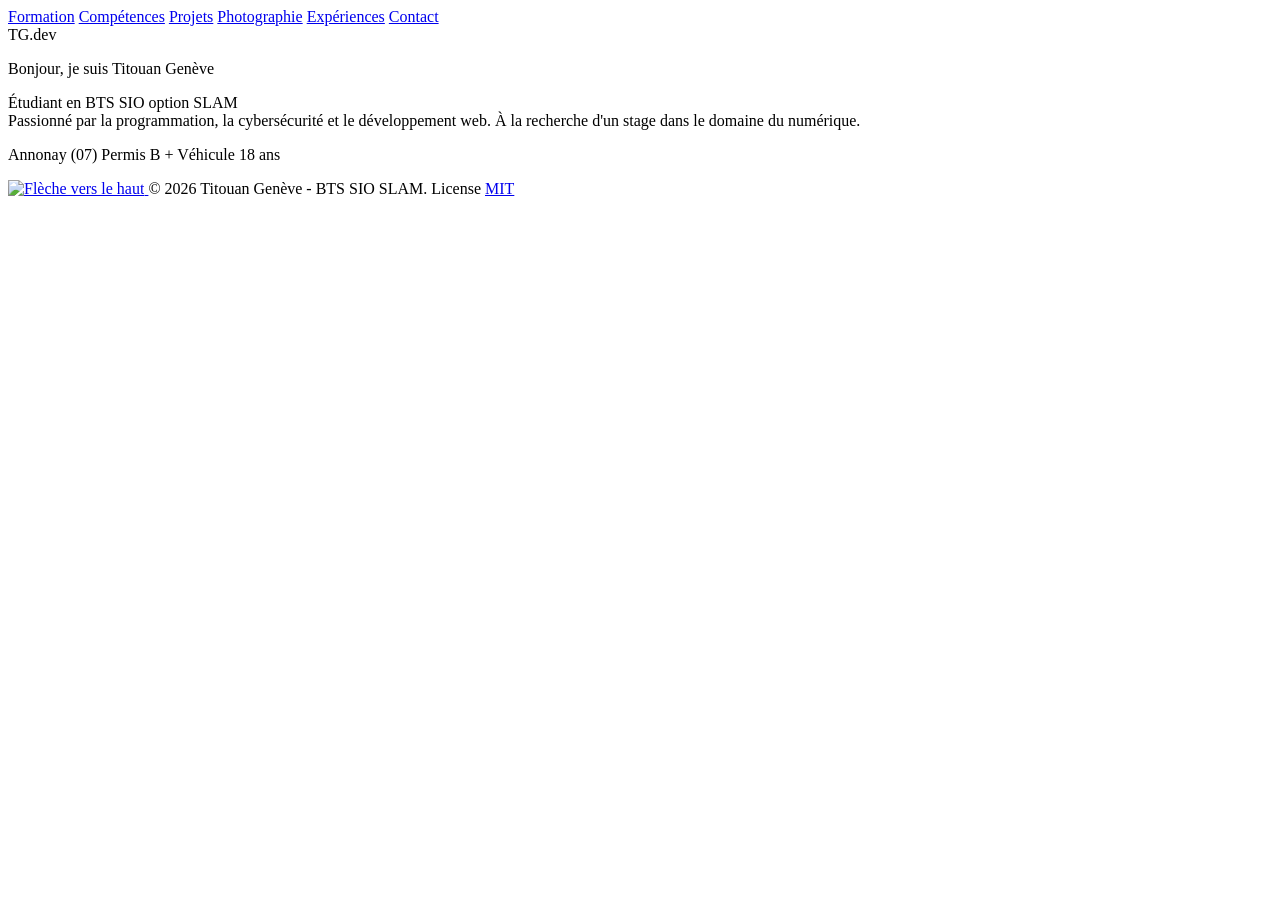
==== index.html @ b5b4c205 "Add files via upload" ====
<!doctype html>
<html lang="en">
    <head>
        <meta charset="UTF-8">
        <meta name="viewport" content="width=device-width, initial-scale=1.0">
        <meta name="description" content="Portfolio de Titouan Genève, étudiant en BTS SIO SLAM passionné par le développement web, la programmation et la cybersécurité.">
        <link rel="icon" type="image/x-icon" href="assets/favicon.ico">
        <title>Titouan Genève | Portfolio BTS SIO SLAM</title>
        <link rel="stylesheet" href="css/style.css">
    </head>
  <body>
        <!-- Header -->
        <header class="site-header" id="navbar">
            <nav class="navbar">
                <a href="html/formation.html" class="navbutton">Formation</a>
                <a href="html/competences.html" class="navbutton">Compétences</a>
                <a href="html/projets.html" class="navbutton">Projets</a>
                <a href="html/centres_interet.html" class="navbutton">Photographie</a>
                <a href="html/experiences.html" class="navbutton">Expériences</a>
                <a href="html/contact.html" class="navbutton">Contact</a>
            </nav>
            <div class="logo">TG<span>.dev</span></div>
        </header>
        <main>
        <!-- Présentation -->
        <div class="paragraphe">
            <section>
                <p class="name">
                    Bonjour, je suis <span>Titouan Genève</span>
                </p>
                <p class="présentation">
                    <span>Étudiant en BTS SIO option SLAM</span><br>
                    Passionné par la programmation, la cybersécurité et le développement web. À la recherche d'un stage dans le domaine du numérique.
                </p>
                <p class="infos">
                    Annonay (07)
                    Permis B + Véhicule
                    18 ans
                </p>
            </section>
        </div>
                <footer>
            <a href="#navbar" class="go-up">
                <img src="img/arrow-up.webp" alt="Flèche vers le haut" class="arrow-up">
            </a>
            &copy; 2026 Titouan Genève - BTS SIO SLAM. License <a href="LICENSE">MIT</a>
        </footer>
  </body>
</html>
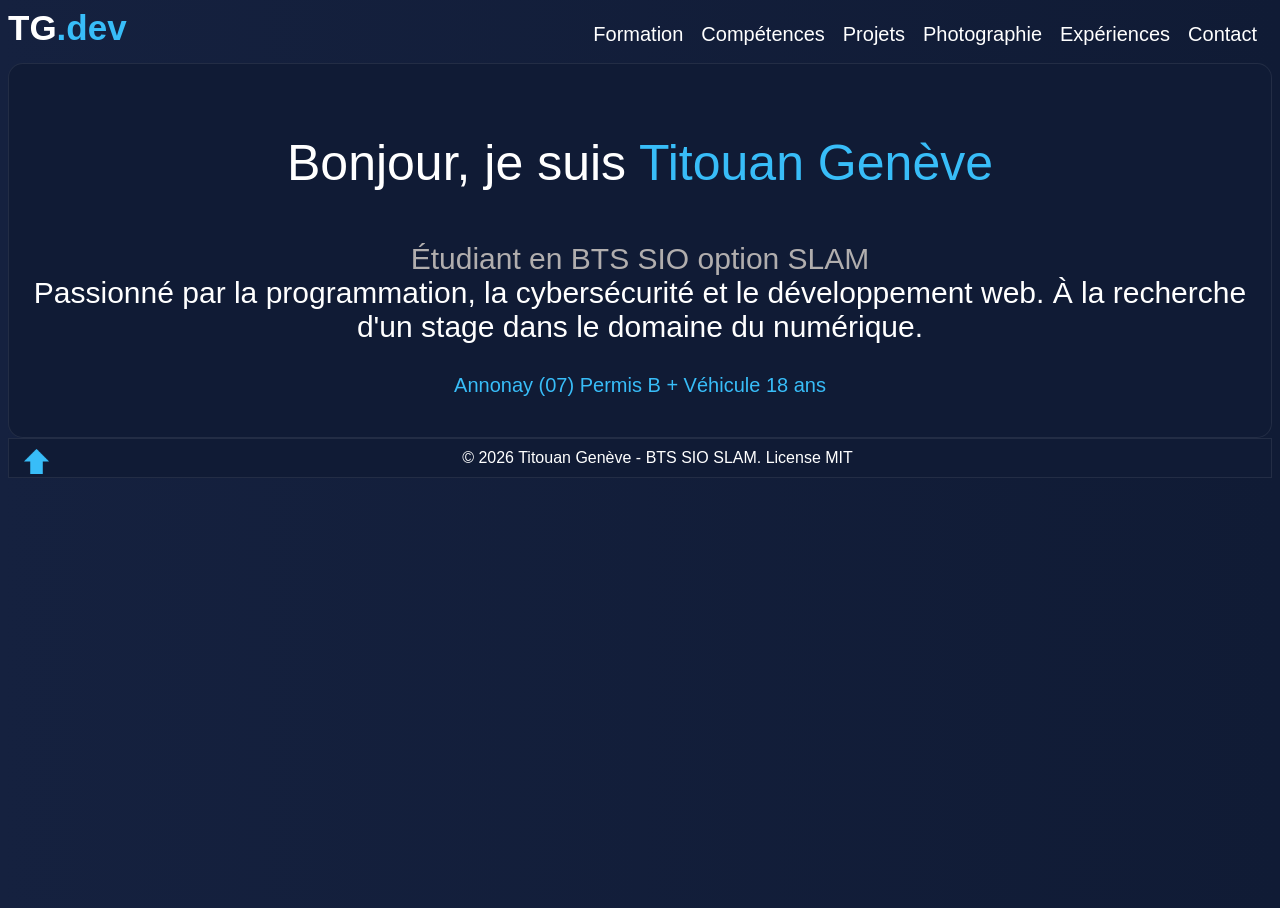
==== commit d1a6f033: "Séance 8 push tableau + license" ====
--- a/index.html
+++ b/index.html
@@ -4,7 +4,7 @@
         <meta charset="UTF-8">
         <meta name="viewport" content="width=device-width, initial-scale=1.0">
         <meta name="description" content="Portfolio de Titouan Genève, étudiant en BTS SIO SLAM passionné par le développement web, la programmation et la cybersécurité.">
-        <link rel="icon" type="image/x-icon" href="assets/favicon.ico">
+        <link rel="icon" type="image/x-icon" href="img/favicon.ico">
         <title>Titouan Genève | Portfolio BTS SIO SLAM</title>
         <link rel="stylesheet" href="css/style.css">
     </head>
--- a/css/style.css
+++ b/css/style.css
@@ -0,0 +1,416 @@
+html {
+    height: 100%;
+}
+
+body {
+    min-height: 100%;
+    display: flex;
+    flex-direction: column;
+    background: linear-gradient(to right, #15213f, #101b35);
+    color: white;
+    font-family: 'Segoe UI', Tahoma, Geneva, Verdana, sans-serif;
+}
+
+/* Header */
+.site-header {
+    display: flex;
+    align-items: flex-start;
+    gap: 20px;
+    width: 100%;
+}
+
+.logo {
+    font-size: 35px;
+    font-weight: bold;
+    flex: 0 0 auto;
+    order: -1;
+}
+
+.logo span {
+    color: #38BDF8;
+}
+
+.navbar {
+    display: flex;
+    flex: 1 1 auto;
+    min-width: 0;
+    flex-wrap: wrap;
+    justify-content: flex-end;
+    gap: 8px 18px;
+    margin-top: 15px;
+    margin-right: 15px;
+}
+
+.navbutton {
+    text-decoration: none;
+    color: white;
+    margin: 0;
+    font-size: 20px;
+    transition: color 0.3s ease, opacity 0.3s ease;
+}
+
+.navbutton:hover,
+footer a:hover,
+.divcontact a:hover {
+    color: #38BDF8;
+}
+
+.name {
+    font-size: 50px;
+    text-align: center;
+}
+
+.name span {
+    color: #38BDF8;
+}
+
+.présentation {
+    color: white;
+    font-size: 30px;
+    text-align: center;
+}
+
+.text-presentation {
+    padding: 15px 0;
+    color: #dfeeff;
+    font-size: 18px;
+    line-height: 1.7;
+}
+
+.about-layout {
+    display: grid;
+    grid-template-columns: minmax(0, 1.4fr) minmax(220px, 0.6fr);
+    align-items: center;
+    gap: 40px;
+    max-width: 1050px;
+    margin: 0 auto;
+}
+
+.text-presentation p {
+    margin: 0 0 18px;
+}
+
+.languages strong {
+    color: #38BDF8;
+    font-size: 20px;
+}
+
+.languages ul {
+    margin: 8px 0 0;
+    padding-left: 22px;
+}
+
+.languages li::marker {
+    color: #38BDF8;
+}
+
+.profile-frame {
+    display: flex;
+    justify-content: center;
+    align-items: flex-end;
+    min-height: 290px;
+    padding: 15px 15px 0;
+    background: linear-gradient(145deg, #15213f, #101b35);
+    border: 1px solid rgba(56, 189, 248, 0.55);
+    border-radius: 18px;
+    overflow: hidden;
+    box-shadow: 0 16px 30px rgba(0, 0, 0, 0.18);
+}
+
+.profile-photo {
+    display: block;
+    width: 100%;
+    max-width: 300px;
+    height: 360px;
+    object-fit: contain;
+    object-position: bottom center;
+}
+
+.présentation span {
+    color: #b1aeae;
+}
+
+.infos {
+    text-align: center;
+    color: #38BDF8;
+    font-size: 20px;
+}
+
+/* Paragraphes */
+.paragraphe {
+    background-color: #101b35;
+    border: 1px solid rgba(255, 255, 255, 0.08);
+    margin-top: 15px;
+    border-radius: 15px;
+    padding: 20px 20px;
+    transition: border-color 0.3s ease;
+}
+
+.paragraphe:hover {
+    border-color: rgba(56, 189, 248, 0.45);
+}
+
+h2 {
+    text-align: center;
+    color: #38BDF8;
+    font-size: 40px;
+}
+
+table {
+    border-collapse: collapse;
+}
+
+td,th {
+    border: 1px solid #38BDF8;
+    padding: 10px 20px;
+}
+
+caption {
+    texte-align: right;
+    text-align: center;
+    color: #38BDF8;
+    font-size: 20px;
+}
+
+/* Compétences */
+.skills,
+.work,
+.projets {
+    display: flex;
+    flex-wrap: wrap;
+    width: 100%;
+    margin-top: 10px;
+    gap: 10px;
+}
+
+.cases {
+    flex: 1 1 calc(50% - 10px);
+    min-width: 0;
+    padding: 20px;
+    box-sizing: border-box;
+    background-color: #15213f;
+    border: 1px solid rgba(56, 189, 248, 0.55);
+    border-radius: 8px;
+    transition: transform 0.3s ease, border-color 0.3s ease, box-shadow 0.3s ease;
+}
+
+.cases:hover {
+    transform: translateY(-4px);
+    border-color: #38BDF8;
+    box-shadow: 0 8px 18px rgba(0, 0, 0, 0.16);
+}
+
+.cases span {
+    text-align: center;
+    color: #38BDF8;
+    font-size: 20px;
+}
+
+/* Photos */
+.image-photo {
+    display: block;
+    width: 100%;
+    max-width: 200px;
+    aspect-ratio: 4 / 3;
+    object-fit: cover;
+    margin: 0 auto;
+    border-radius: 8px 8px 0 0;
+}
+
+.photos-grid {
+    display: grid;
+    grid-template-columns: repeat(auto-fit, minmax(140px, 1fr));
+    gap: 15px;
+    margin-left: 15px;
+    margin-right: 15px;
+}
+
+.photo {
+    background: #101b35;
+    border: 1px solid rgba(255, 255, 255, 0.08);
+    border-radius: 8px;
+    transition: transform 0.3s ease, border-color 0.3s ease, box-shadow 0.3s ease;
+    text-align: center;
+    display: flex;
+    flex-direction: column;
+    justify-content: flex-start;
+    margin: 0 auto;
+    max-width: 100%;
+    overflow: hidden;
+}
+
+.photo:hover {
+    transform: translateY(-5px);
+    border-color: #38BDF8;
+    box-shadow: 0 8px 18px rgba(0, 0, 0, 0.16);
+}
+
+.photo img {
+    display: block;
+    width: 100%;
+    aspect-ratio: 4 / 3;
+    object-fit: cover;
+}
+
+/* Contact */
+.contact-form {
+    display: flex;
+    flex-direction: column;
+    gap: 1rem;
+}
+
+.contact-form input,
+.contact-form textarea {
+    padding: 0.8rem;
+    background: #15213f;
+    border: 1px solid #4b4b4b;
+    color: white;
+    border-radius: 5px;
+    transition: border-color 0.3s ease, box-shadow 0.3s ease;
+}
+
+.contact-form input:hover,
+.contact-form textarea:hover,
+.contact-form input:focus,
+.contact-form textarea:focus {
+    border-color: #38BDF8;
+    outline: none;
+    box-shadow: 0 0 0 3px rgba(56, 189, 248, 0.12);
+}
+
+.btn-sent {
+    padding: 15px 5px;
+    border-radius: 5px;
+    text-decoration: none;
+    font-weight: bold;
+    transition: transform 0.3s ease, background-color 0.3s ease, box-shadow 0.3s ease;
+    cursor: pointer;
+    border: none;
+    background-color: #38BDF8;
+}
+
+.btn-sent:hover {
+    transform: translateY(-3px);
+    background-color: #7dd3fc;
+    box-shadow: 0 8px 18px rgba(56, 189, 248, 0.22);
+}
+
+.contact {
+    display: flex;
+    width: 100%;
+    margin-top: 10px;
+    gap: 10px;
+}
+
+.divcontact {
+    width: 50%;
+    padding: 20px;
+    box-sizing: border-box;
+    border-radius: 8px;
+}
+
+.divcontact a {
+    text-decoration: none;
+    color: #38BDF8;
+}
+
+.contactlink {
+    display: flex;
+    flex-direction: column;
+    align-items: flex-start;
+    gap: 15px;
+    width: 100%;
+    max-width: 280px;
+    color: #38BDF8;
+}
+
+.contact-link-item {
+    display: inline-flex;
+    align-items: center;
+    justify-content: flex-start;
+    gap: 0.9rem;
+    width: 100%;
+    min-height: 40px;
+    padding: 8px 10px;
+    border-radius: 10px;
+    background: #15213f;
+    border: 1px solid #38BDF8;
+    color: white;
+    font-size: 15px;
+    font-weight: 600;
+    text-decoration: none;
+}
+
+.contact-link-item:hover {
+    transform: translateY(-3px);
+    border-color: #38BDF8;
+    background: rgba(27, 43, 80, 0.95);
+}
+
+.contact-icon {
+    width: 28px;
+    height: 28px;
+    object-fit: contain;
+    flex-shrink: 0;
+}
+
+.contact-details {
+    color: #dfeeff;
+    font-size: 15px;
+    line-height: 2;
+}
+
+/* Footer */
+footer {
+    background-color: #101b35;
+    border: 1px solid rgba(255, 255, 255, 0.08);
+    margin-top: auto;
+    text-align: center;
+    padding: 10px 5px;
+}
+
+footer a {
+    text-decoration: none;
+    color: white;
+    transition: color 0.3s ease;
+}
+
+.go-up img {
+    float: left;
+    width: 25px;
+    height: 25px;
+    margin-left: 10px;
+    object-fit: contain;
+    align-items: left;
+}
+
+/* Média */
+@media screen and (max-width: 800px) {
+    .navbar {
+        display: none;
+    }
+
+    .skills,
+    .work,
+    .projets {
+        flex-direction: column;
+    }
+
+    .cases {
+        flex-basis: 100%;
+        width: 100%;
+    }
+
+    .about-layout {
+        grid-template-columns: 1fr;
+        gap: 20px;
+    }
+
+    .profile-frame {
+        min-height: 0;
+    }
+
+    .profile-photo {
+        height: 310px;
+    }
+}
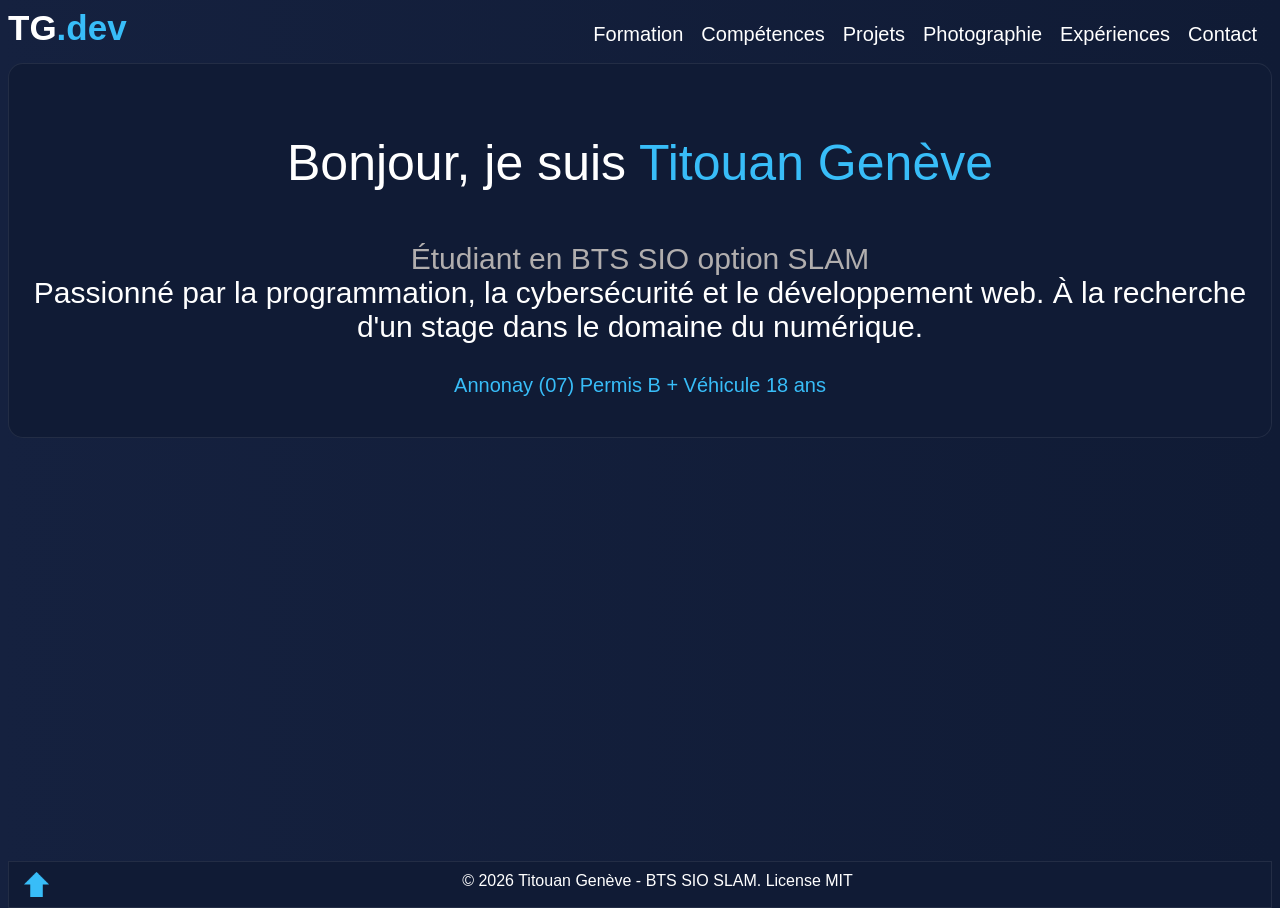
==== commit e0bb504d: "fix ajout <main>" ====
--- a/index.html
+++ b/index.html
@@ -39,11 +39,12 @@
                 </p>
             </section>
         </div>
-                <footer>
+        </main>
+        <footer>
             <a href="#navbar" class="go-up">
-                <img src="img/arrow-up.webp" alt="Flèche vers le haut" class="arrow-up">
+                <img src="assets/img/arrow-up.webp" alt="Flèche vers le haut" class="arrow-up">
             </a>
-            &copy; 2026 Titouan Genève - BTS SIO SLAM. License <a href="LICENSE">MIT</a>
+            &copy; 2026 Titouan Genève - BTS SIO SLAM. License <a href="LICENSE.txt">MIT</a>
         </footer>
   </body>
 </html>
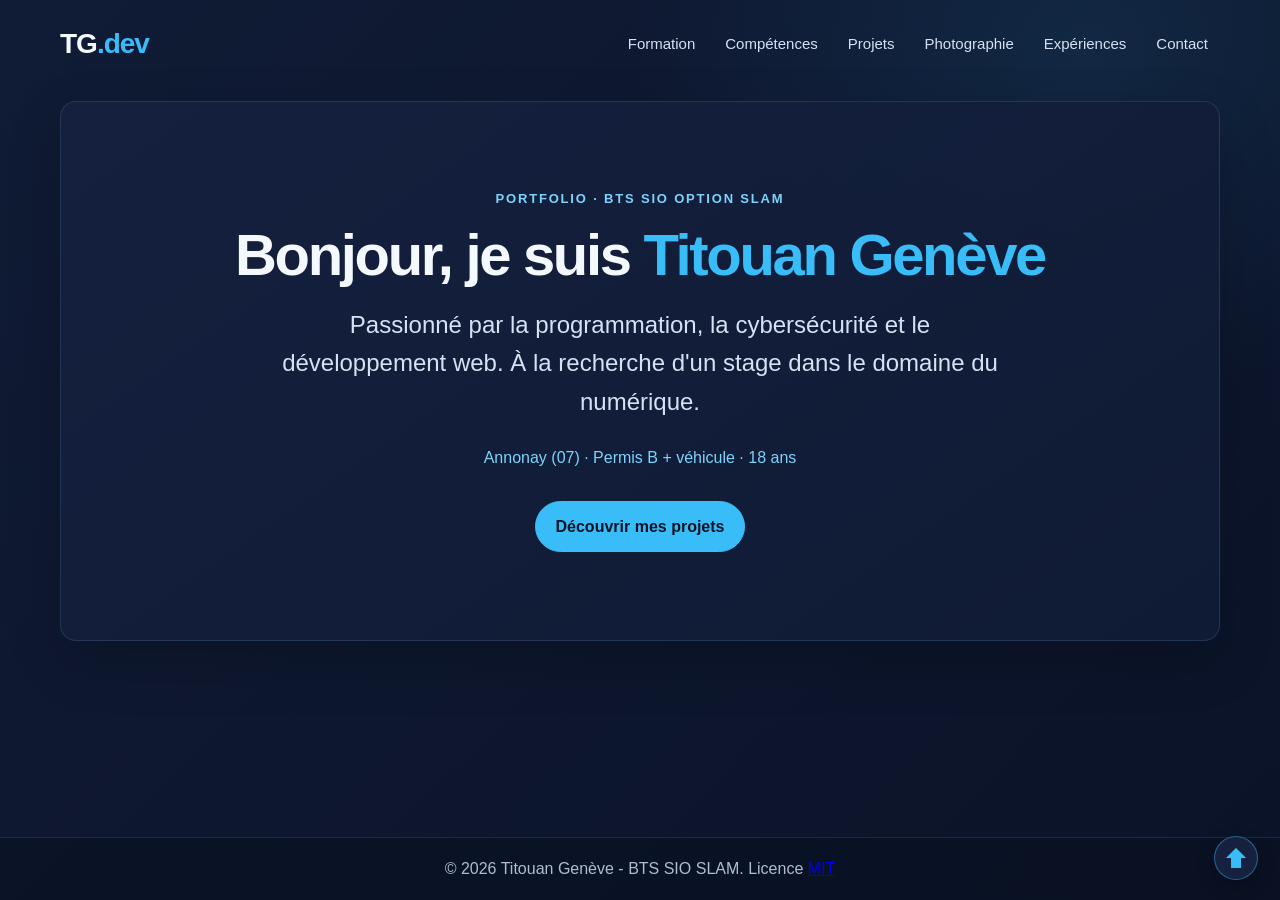
==== commit 1821b643: "Ajout site" ====
--- a/index.html
+++ b/index.html
@@ -1,50 +1,57 @@
 <!doctype html>
-<html lang="en">
-    <head>
-        <meta charset="UTF-8">
-        <meta name="viewport" content="width=device-width, initial-scale=1.0">
-        <meta name="description" content="Portfolio de Titouan Genève, étudiant en BTS SIO SLAM passionné par le développement web, la programmation et la cybersécurité.">
-        <link rel="icon" type="image/x-icon" href="img/favicon.ico">
-        <title>Titouan Genève | Portfolio BTS SIO SLAM</title>
-        <link rel="stylesheet" href="css/style.css">
-    </head>
+<html lang="fr">
+  <head>
+    <meta charset="UTF-8" />
+    <meta name="viewport" content="width=device-width, initial-scale=1.0" />
+    <meta
+      name="description"
+      content="Portfolio de Titouan Genève, étudiant en BTS SIO SLAM passionné par le développement web, la programmation et la cybersécurité."
+    />
+    <link rel="icon" type="image/x-icon" href="assets/favicon.ico" />
+    <title>Titouan Genève | Portfolio BTS SIO SLAM</title>
+    <link rel="stylesheet" href="css/style.css" />
+  </head>
   <body>
-        <!-- Header -->
-        <header class="site-header" id="navbar">
-            <nav class="navbar">
-                <a href="html/formation.html" class="navbutton">Formation</a>
-                <a href="html/competences.html" class="navbutton">Compétences</a>
-                <a href="html/projets.html" class="navbutton">Projets</a>
-                <a href="html/centres_interet.html" class="navbutton">Photographie</a>
-                <a href="html/experiences.html" class="navbutton">Expériences</a>
-                <a href="html/contact.html" class="navbutton">Contact</a>
-            </nav>
-            <div class="logo">TG<span>.dev</span></div>
-        </header>
-        <main>
-        <!-- Présentation -->
-        <div class="paragraphe">
-            <section>
-                <p class="name">
-                    Bonjour, je suis <span>Titouan Genève</span>
-                </p>
-                <p class="présentation">
-                    <span>Étudiant en BTS SIO option SLAM</span><br>
-                    Passionné par la programmation, la cybersécurité et le développement web. À la recherche d'un stage dans le domaine du numérique.
-                </p>
-                <p class="infos">
-                    Annonay (07)
-                    Permis B + Véhicule
-                    18 ans
-                </p>
-            </section>
-        </div>
-        </main>
-        <footer>
-            <a href="#navbar" class="go-up">
-                <img src="assets/img/arrow-up.webp" alt="Flèche vers le haut" class="arrow-up">
-            </a>
-            &copy; 2026 Titouan Genève - BTS SIO SLAM. License <a href="LICENSE.txt">MIT</a>
-        </footer>
+    <header class="site-header" id="navbar">
+      <a class="logo" href="index.html" aria-label="Accueil, Titouan Genève">
+        TG<span>.dev</span>
+      </a>
+      <!-- Liens vers les différentes rubriques du portfolio -->
+      <nav class="navbar" aria-label="Navigation principale">
+        <a href="html/formation.html" class="navbutton">Formation</a>
+        <a href="html/competences.html" class="navbutton">Compétences</a>
+        <a href="html/projets.html" class="navbutton">Projets</a>
+        <a href="html/centres_interet.html" class="navbutton">Photographie</a>
+        <a href="html/experiences.html" class="navbutton">Expériences</a>
+        <a href="html/contact.html" class="navbutton">Contact</a>
+      </nav>
+    </header>
+    <main>
+      <!-- Accroche, présentation du profil et recherche de stage -->
+      <section class="paragraphe home-intro">
+        <p class="eyebrow">Portfolio · BTS SIO option SLAM</p>
+        <h1 class="name">Bonjour, je suis <span>Titouan Genève</span></h1>
+        <p class="présentation">
+          Passionné par la programmation, la cybersécurité et le développement
+          web. À la recherche d'un stage dans le domaine du numérique.
+        </p>
+        <p class="infos">Annonay (07) · Permis B + véhicule · 18 ans</p>
+        <a class="button-link" href="html/projets.html">Découvrir mes projets</a>
+      </section>
+    </main>
+    <!-- Retour en haut de page, copyright et licence du projet -->
+    <footer>
+      <a href="#navbar" class="go-up">
+        <img
+          src="assets/img/arrow-up.webp"
+          alt="Retour en haut de page"
+          class="arrow-up"
+        />
+      </a>
+      <p>
+        &copy; 2026 Titouan Genève - BTS SIO SLAM. Licence
+        <a href="LICENSE.txt">MIT</a>
+      </p>
+    </footer>
   </body>
 </html>
--- a/css/style.css
+++ b/css/style.css
@@ -1,416 +1,796 @@
+/* Réinitialisation et palette du site */
+* {
+  box-sizing: border-box;
+}
+
+:root {
+  --color-page: #0b1328;
+  --color-background: #101b35;
+  --color-surface: #15213f;
+  --color-surface-light: #1a2c50;
+  --color-surface-raised: #1b2b50;
+  --color-surface-card: #14213d;
+  --color-text: #f4f8ff;
+  --color-text-secondary: #d6e1f3;
+  --color-text-soft: #dfeeff;
+  --color-text-muted: #b7c7df;
+  --color-text-subtle: #aebdd4;
+  --color-text-placeholder: #90a2bd;
+  --color-accent: #38bdf8;
+  --color-accent-light: #7dd3fc;
+  --color-accent-contrast: #081426;
+  --color-accent-rgb: 56, 189, 248;
+  --color-border-rgb: 148, 184, 230;
+  --color-surface-rgb: 21, 33, 63;
+  --color-background-rgb: 16, 27, 53;
+  --color-dark-rgb: 11, 19, 40;
+  --color-footer-rgb: 8, 15, 31;
+  --color-card-rgb: 27, 43, 76;
+  --color-shadow-rgb: 0, 0, 0;
+}
+
+/* Styles de base et mise en page générale */
 html {
-    height: 100%;
+  min-height: 100%;
+  scroll-behavior: smooth;
 }
 
 body {
-    min-height: 100%;
-    display: flex;
-    flex-direction: column;
-    background: linear-gradient(to right, #15213f, #101b35);
-    color: white;
-    font-family: 'Segoe UI', Tahoma, Geneva, Verdana, sans-serif;
-}
-
-/* Header */
+  display: flex;
+  flex-direction: column;
+  min-height: 100vh;
+  margin: 0;
+  background:
+    radial-gradient(
+      ellipse at 85% 5%,
+      rgba(var(--color-accent-rgb), 0.1),
+      transparent 30%
+    ),
+    linear-gradient(135deg, var(--color-background), var(--color-page));
+  color: var(--color-text);
+  font-family: "Segoe UI", Tahoma, Geneva, Verdana, sans-serif;
+  line-height: 1.6;
+}
+
+/* En-tête et navigation */
+.site-header,
+main {
+  width: calc(100% - 1.75rem);
+  max-width: 72.5rem;
+  margin-right: auto;
+  margin-left: auto;
+}
+
 .site-header {
-    display: flex;
-    align-items: flex-start;
-    gap: 20px;
-    width: 100%;
+  display: flex;
+  align-items: flex-start;
+  flex-direction: column;
+  gap: 0.75rem;
+  padding: 1rem 0;
 }
 
 .logo {
-    font-size: 35px;
-    font-weight: bold;
-    flex: 0 0 auto;
-    order: -1;
-}
-
-.logo span {
-    color: #38BDF8;
+  flex: 0 0 auto;
+  color: var(--color-text);
+  font-size: 1.75rem;
+  font-weight: 750;
+  letter-spacing: -0.0625rem;
+  text-decoration: none;
+}
+
+.logo span,
+.name span {
+  color: var(--color-accent);
 }
 
 .navbar {
-    display: flex;
-    flex: 1 1 auto;
-    min-width: 0;
-    flex-wrap: wrap;
-    justify-content: flex-end;
-    gap: 8px 18px;
-    margin-top: 15px;
-    margin-right: 15px;
+  display: flex;
+  flex: 1 1 auto;
+  flex-wrap: wrap;
+  justify-content: flex-start;
+  gap: 0.25rem;
 }
 
 .navbutton {
-    text-decoration: none;
-    color: white;
-    margin: 0;
-    font-size: 20px;
-    transition: color 0.3s ease, opacity 0.3s ease;
+  padding: 0.4rem 0.55rem;
+  border: 1px solid transparent;
+  border-radius: 999px;
+  color: var(--color-text-secondary);
+  font-size: 0.8125rem;
+  text-decoration: none;
+  transition:
+    color 0.2s ease,
+    background-color 0.2s ease,
+    border-color 0.2s ease;
 }
 
 .navbutton:hover,
-footer a:hover,
-.divcontact a:hover {
-    color: #38BDF8;
+.navbutton:focus-visible {
+  border-color: rgba(var(--color-accent-rgb), 0.35);
+  background-color: rgba(var(--color-accent-rgb), 0.1);
+  color: var(--color-accent-light);
+}
+
+main {
+  flex: 1 0 auto;
+  padding-bottom: 1.5rem;
+}
+
+/* Sections et introduction de la page d'accueil */
+.paragraphe {
+  margin: 0.75rem 0 1.25rem;
+  padding: 1.25rem 1rem;
+  overflow: hidden;
+  border: 1px solid rgba(var(--color-border-rgb), 0.15);
+  border-radius: 1rem;
+  background: linear-gradient(
+    145deg,
+    rgba(var(--color-surface-rgb), 0.97),
+    rgba(var(--color-background-rgb), 0.97)
+  );
+  box-shadow: 0 20px 55px rgba(var(--color-shadow-rgb), 0.2);
+}
+
+.home-intro {
+  display: flex;
+  min-height: 60vh;
+  flex-direction: column;
+  align-items: center;
+  justify-content: center;
+  text-align: center;
+}
+
+.eyebrow {
+  margin: 0 0 0.625rem;
+  color: var(--color-accent-light);
+  font-size: 0.8125rem;
+  font-weight: 700;
+  letter-spacing: 0.14em;
+  text-align: center;
+  text-transform: uppercase;
+}
+
+h1 {
+  margin: 0 0 1rem;
+  color: var(--color-text);
+  font-size: clamp(2rem, 7vw, 2.875rem);
+  line-height: 1.2;
+  text-align: center;
 }
 
 .name {
-    font-size: 50px;
-    text-align: center;
-}
-
-.name span {
-    color: #38BDF8;
+  max-width: 56.25rem;
+  font-size: clamp(2.375rem, 8vw, 3.625rem);
+  letter-spacing: -0.04em;
 }
 
 .présentation {
-    color: white;
-    font-size: 30px;
-    text-align: center;
+  max-width: 46.25rem;
+  margin: 0 auto;
+  color: var(--color-text-secondary);
+  font-size: clamp(1.125rem, 3vw, 1.5rem);
+}
+
+.infos {
+  margin: 1.5rem 0;
+  color: var(--color-accent-light);
+  font-size: 1rem;
+}
+
+.button-link {
+  display: inline-block;
+  margin-top: 0.375rem;
+  padding: 0.75rem 1.25rem;
+  border: 1px solid var(--color-accent);
+  border-radius: 999rem;
+  background-color: var(--color-accent);
+  color: var(--color-accent-contrast);
+  font-weight: 700;
+  text-decoration: none;
+  transition:
+    transform 0.2s ease,
+    background-color 0.2s ease,
+    box-shadow 0.2s ease;
+}
+
+.button-link:hover,
+.button-link:focus-visible {
+  transform: translateY(-2px);
+  background-color: var(--color-accent-light);
+  box-shadow: 0 0.5rem 1.5rem rgba(var(--color-accent-rgb), 0.2);
+}
+
+.section-intro {
+  max-width: 42.5rem;
+  margin: -0.25rem auto 1.75rem;
+  color: var(--color-text-muted);
+  text-align: center;
+}
+
+/* Présentation personnelle et profil */
+.about-layout {
+  display: grid;
+  grid-template-columns: minmax(0, 1fr);
+  align-items: center;
+  gap: 1.375rem;
+  max-width: 65rem;
+  margin: 0 auto;
 }
 
 .text-presentation {
-    padding: 15px 0;
-    color: #dfeeff;
-    font-size: 18px;
-    line-height: 1.7;
-}
-
-.about-layout {
-    display: grid;
-    grid-template-columns: minmax(0, 1.4fr) minmax(220px, 0.6fr);
-    align-items: center;
-    gap: 40px;
-    max-width: 1050px;
-    margin: 0 auto;
+  color: var(--color-text-soft);
+  font-size: 1rem;
+  line-height: 1.75;
 }
 
 .text-presentation p {
-    margin: 0 0 18px;
-}
-
-.languages strong {
-    color: #38BDF8;
-    font-size: 20px;
+  margin: 0 0 1.125rem;
+}
+
+.profile-frame {
+  display: flex;
+  min-height: 0;
+  align-items: flex-end;
+  justify-content: center;
+  overflow: hidden;
+  padding: 0.875rem 0.875rem 0;
+  border: 1px solid rgba(var(--color-accent-rgb), 0.4);
+  border-radius: 1.25rem;
+  background: linear-gradient(
+    145deg,
+    var(--color-surface-light),
+    var(--color-background)
+  );
+  box-shadow: 0 16px 34px rgba(var(--color-shadow-rgb), 0.22);
+}
+
+.profile-photo {
+  display: block;
+  width: 100%;
+  max-width: 18.75rem;
+  height: 19.375rem;
+  object-fit: contain;
+  object-position: bottom center;
+}
+
+.languages {
+  margin-top: 1.25rem;
+}
+
+.languages h2 {
+  margin-bottom: 0.375rem;
 }
 
 .languages ul {
-    margin: 8px 0 0;
-    padding-left: 22px;
+  margin: 0;
+  padding-left: 1.375rem;
 }
 
 .languages li::marker {
-    color: #38BDF8;
-}
-
-.profile-frame {
-    display: flex;
-    justify-content: center;
-    align-items: flex-end;
-    min-height: 290px;
-    padding: 15px 15px 0;
-    background: linear-gradient(145deg, #15213f, #101b35);
-    border: 1px solid rgba(56, 189, 248, 0.55);
-    border-radius: 18px;
-    overflow: hidden;
-    box-shadow: 0 16px 30px rgba(0, 0, 0, 0.18);
-}
-
-.profile-photo {
-    display: block;
-    width: 100%;
-    max-width: 300px;
-    height: 360px;
-    object-fit: contain;
-    object-position: bottom center;
-}
-
-.présentation span {
-    color: #b1aeae;
-}
-
-.infos {
-    text-align: center;
-    color: #38BDF8;
-    font-size: 20px;
-}
-
-/* Paragraphes */
-.paragraphe {
-    background-color: #101b35;
-    border: 1px solid rgba(255, 255, 255, 0.08);
-    margin-top: 15px;
-    border-radius: 15px;
-    padding: 20px 20px;
-    transition: border-color 0.3s ease;
-}
-
-.paragraphe:hover {
-    border-color: rgba(56, 189, 248, 0.45);
-}
-
+  color: var(--color-accent);
+}
+
+/* Compétences, expériences et projets */
 h2 {
-    text-align: center;
-    color: #38BDF8;
-    font-size: 40px;
-}
-
-table {
-    border-collapse: collapse;
-}
-
-td,th {
-    border: 1px solid #38BDF8;
-    padding: 10px 20px;
-}
-
-caption {
-    texte-align: right;
-    text-align: center;
-    color: #38BDF8;
-    font-size: 20px;
-}
-
-/* Compétences */
+  margin: 0 0 0.75rem;
+  color: var(--color-accent-light);
+  font-size: 1.375rem;
+  line-height: 1.35;
+}
+
 .skills,
 .work,
 .projets {
-    display: flex;
-    flex-wrap: wrap;
-    width: 100%;
-    margin-top: 10px;
-    gap: 10px;
+  display: grid;
+  grid-template-columns: minmax(0, 1fr);
+  gap: 1rem;
+  margin-top: 1.125rem;
 }
 
 .cases {
-    flex: 1 1 calc(50% - 10px);
-    min-width: 0;
-    padding: 20px;
-    box-sizing: border-box;
-    background-color: #15213f;
-    border: 1px solid rgba(56, 189, 248, 0.55);
-    border-radius: 8px;
-    transition: transform 0.3s ease, border-color 0.3s ease, box-shadow 0.3s ease;
+  min-width: 0;
+  padding: 1.25rem;
+  border: 1px solid rgba(var(--color-accent-rgb), 0.24);
+  border-radius: 1rem;
+  background: linear-gradient(
+    145deg,
+    rgba(var(--color-card-rgb), 0.95),
+    var(--color-surface-card)
+  );
+  transition:
+    transform 0.2s ease,
+    border-color 0.2s ease,
+    box-shadow 0.2s ease;
 }
 
 .cases:hover {
-    transform: translateY(-4px);
-    border-color: #38BDF8;
-    box-shadow: 0 8px 18px rgba(0, 0, 0, 0.16);
-}
-
-.cases span {
-    text-align: center;
-    color: #38BDF8;
-    font-size: 20px;
-}
-
-/* Photos */
-.image-photo {
-    display: block;
-    width: 100%;
-    max-width: 200px;
-    aspect-ratio: 4 / 3;
-    object-fit: cover;
-    margin: 0 auto;
-    border-radius: 8px 8px 0 0;
-}
-
+  transform: translateY(-3px);
+  border-color: rgba(var(--color-accent-rgb), 0.7);
+  box-shadow: 0 12px 24px rgba(var(--color-shadow-rgb), 0.16);
+}
+
+.cases p {
+  margin: 0 0 0.75rem;
+  color: var(--color-text-secondary);
+}
+
+.cases p:last-child {
+  margin-bottom: 0;
+}
+
+.project-meta {
+  color: var(--color-accent-light) !important;
+  font-size: 0.875rem;
+  font-weight: 600;
+}
+
+.challenge-heading {
+  margin: 1.125rem 0 0.5rem;
+  color: var(--color-accent-light);
+  font-size: 1rem;
+}
+
+.challenge-list {
+  display: grid;
+  grid-template-columns: minmax(0, 1fr);
+  gap: 0.375rem 1.125rem;
+  margin: 0;
+  padding-left: 1.25rem;
+  color: var(--color-text-secondary);
+}
+
+.challenge-list li::marker {
+  color: var(--color-accent);
+}
+
+.challenge-steps {
+  margin: 0;
+  padding-left: 1.375rem;
+  color: var(--color-text-secondary);
+}
+
+.challenge-steps li {
+  margin: 0.25rem 0;
+  padding-left: 0.1875rem;
+}
+
+.challenge-steps li::marker {
+  color: var(--color-accent);
+  font-weight: 700;
+}
+
+.project-media {
+  margin: 1.25rem 0 0;
+}
+
+.project-video {
+  display: block;
+  width: 100%;
+  max-height: 26.25rem;
+  border-radius: 0.75rem;
+  background-color: var(--color-page);
+}
+
+.project-video-caption {
+  margin-top: 0.5rem;
+  color: var(--color-text-muted);
+  font-size: 0.8125rem;
+  text-align: center;
+}
+
+/* Tableau du parcours */
+.table-wrapper {
+  max-width: 100%;
+  overflow-x: auto;
+  margin: 1.5rem 0;
+}
+
+.table-wrapper table {
+  min-width: 31.25rem;
+}
+
+table {
+  width: 100%;
+  border-collapse: collapse;
+  color: var(--color-text-soft);
+  font-size: 0.9375rem;
+}
+
+caption {
+  padding: 0 0 0.625rem;
+  color: var(--color-accent-light);
+  font-size: 1.125rem;
+  font-weight: 700;
+  text-align: left;
+}
+
+td,
+th {
+  padding: 0.6875rem 0.875rem;
+  border: 1px solid rgba(var(--color-accent-rgb), 0.3);
+  text-align: left;
+}
+
+th {
+  background-color: rgba(var(--color-accent-rgb), 0.1);
+  color: var(--color-accent-light);
+}
+
+/* Galerie photographique */
 .photos-grid {
-    display: grid;
-    grid-template-columns: repeat(auto-fit, minmax(140px, 1fr));
-    gap: 15px;
-    margin-left: 15px;
-    margin-right: 15px;
+  display: grid;
+  grid-template-columns: minmax(0, 1fr);
+  gap: 0.75rem;
+  margin-top: 1.5rem;
 }
 
 .photo {
-    background: #101b35;
-    border: 1px solid rgba(255, 255, 255, 0.08);
-    border-radius: 8px;
-    transition: transform 0.3s ease, border-color 0.3s ease, box-shadow 0.3s ease;
-    text-align: center;
-    display: flex;
-    flex-direction: column;
-    justify-content: flex-start;
-    margin: 0 auto;
-    max-width: 100%;
-    overflow: hidden;
+  display: flex;
+  min-width: 0;
+  flex-direction: column;
+  overflow: hidden;
+  margin: 0;
+  border: 1px solid rgba(var(--color-border-rgb), 0.16);
+  border-radius: 0.875rem;
+  background-color: var(--color-background);
+  text-align: center;
+  transition:
+    transform 0.2s ease,
+    border-color 0.2s ease,
+    box-shadow 0.2s ease;
 }
 
 .photo:hover {
-    transform: translateY(-5px);
-    border-color: #38BDF8;
-    box-shadow: 0 8px 18px rgba(0, 0, 0, 0.16);
-}
-
+  transform: translateY(-4px);
+  border-color: rgba(var(--color-accent-rgb), 0.7);
+  box-shadow: 0 12px 24px rgba(var(--color-shadow-rgb), 0.2);
+}
+
+.image-photo,
 .photo img {
-    display: block;
-    width: 100%;
-    aspect-ratio: 4 / 3;
-    object-fit: cover;
-}
-
-/* Contact */
+  display: block;
+  width: 100%;
+  aspect-ratio: 4 / 3;
+  object-fit: cover;
+}
+
+.description-photo {
+  padding: 0.75rem 0.875rem;
+  color: var(--color-text-secondary);
+  font-size: 0.875rem;
+}
+
+/* Coordonnées et formulaire de contact */
+.contact {
+  display: flex;
+  flex-direction: column;
+  align-items: stretch;
+  gap: 1.125rem;
+  margin-top: 1.5rem;
+}
+
+.divcontact {
+  min-width: 0;
+  padding: 1.25rem;
+  border: 1px solid rgba(var(--color-border-rgb), 0.15);
+  border-radius: 1rem;
+  background-color: rgba(var(--color-dark-rgb), 0.48);
+}
+
+.contactlink {
+  display: flex;
+  flex-direction: column;
+  gap: 0.75rem;
+  max-width: 21.25rem;
+}
+
+.contact-link-item {
+  display: flex;
+  min-height: 3rem;
+  align-items: center;
+  gap: 0.75rem;
+  padding: 0.625rem 0.875rem;
+  border: 1px solid rgba(var(--color-accent-rgb), 0.35);
+  border-radius: 0.75rem;
+  background-color: var(--color-surface);
+  color: var(--color-text);
+  font-size: 0.9375rem;
+  font-weight: 600;
+  text-decoration: none;
+  transition:
+    transform 0.2s ease,
+    border-color 0.2s ease,
+    background-color 0.2s ease;
+}
+
+.contact-link-item:hover,
+.contact-link-item:focus-visible {
+  transform: translateY(-2px);
+  border-color: var(--color-accent);
+  background-color: var(--color-surface-raised);
+}
+
+.contact-icon {
+  width: 1.625rem;
+  height: 1.625rem;
+  flex-shrink: 0;
+  object-fit: contain;
+}
+
 .contact-form {
-    display: flex;
-    flex-direction: column;
-    gap: 1rem;
+  display: flex;
+  flex-direction: column;
+  gap: 0.625rem;
+}
+
+.powered-by {
+  margin: 0.875rem 0 0;
+  color: var(--color-text-muted);
+  font-size: 0.8125rem;
+  text-align: center;
+}
+
+.privacy-notice {
+  margin: 0.875rem 0 0;
+  color: var(--color-text-muted);
+  font-size: 0.75rem;
+  line-height: 1.55;
+}
+
+.powered-by a {
+  color: var(--color-accent-light);
+  text-decoration: none;
+}
+
+.powered-by a:hover,
+.powered-by a:focus-visible {
+  color: var(--color-text);
+  text-decoration: underline;
+}
+
+.contact-form label {
+  margin-top: 0.25rem;
+  color: var(--color-text-secondary);
+  font-size: 0.875rem;
+  font-weight: 600;
 }
 
 .contact-form input,
 .contact-form textarea {
-    padding: 0.8rem;
-    background: #15213f;
-    border: 1px solid #4b4b4b;
-    color: white;
-    border-radius: 5px;
-    transition: border-color 0.3s ease, box-shadow 0.3s ease;
-}
-
-.contact-form input:hover,
-.contact-form textarea:hover,
+  width: 100%;
+  padding: 0.75rem 0.875rem;
+  border: 1px solid rgba(var(--color-border-rgb), 0.26);
+  border-radius: 0.5625rem;
+  background-color: var(--color-background);
+  color: var(--color-text);
+  font: inherit;
+  transition:
+    border-color 0.2s ease,
+    box-shadow 0.2s ease;
+}
+
+.contact-form textarea {
+  min-height: 8.125rem;
+  resize: vertical;
+}
+
+.contact-form input::placeholder,
+.contact-form textarea::placeholder {
+  color: var(--color-text-placeholder);
+}
+
 .contact-form input:focus,
 .contact-form textarea:focus {
-    border-color: #38BDF8;
-    outline: none;
-    box-shadow: 0 0 0 3px rgba(56, 189, 248, 0.12);
+  border-color: var(--color-accent);
+  outline: none;
+  box-shadow: 0 0 0 3px rgba(var(--color-accent-rgb), 0.14);
 }
 
 .btn-sent {
-    padding: 15px 5px;
-    border-radius: 5px;
-    text-decoration: none;
-    font-weight: bold;
-    transition: transform 0.3s ease, background-color 0.3s ease, box-shadow 0.3s ease;
-    cursor: pointer;
-    border: none;
-    background-color: #38BDF8;
-}
-
-.btn-sent:hover {
-    transform: translateY(-3px);
-    background-color: #7dd3fc;
-    box-shadow: 0 8px 18px rgba(56, 189, 248, 0.22);
-}
-
-.contact {
-    display: flex;
-    width: 100%;
-    margin-top: 10px;
-    gap: 10px;
-}
-
-.divcontact {
-    width: 50%;
-    padding: 20px;
-    box-sizing: border-box;
-    border-radius: 8px;
-}
-
-.divcontact a {
-    text-decoration: none;
-    color: #38BDF8;
-}
-
-.contactlink {
-    display: flex;
-    flex-direction: column;
-    align-items: flex-start;
-    gap: 15px;
-    width: 100%;
-    max-width: 280px;
-    color: #38BDF8;
-}
-
-.contact-link-item {
-    display: inline-flex;
+  margin-top: 0.5rem;
+  padding: 0.8125rem 1.125rem;
+  border: 0;
+  border-radius: 0.5625rem;
+  background-color: var(--color-accent);
+  color: var(--color-accent-contrast);
+  cursor: pointer;
+  font: inherit;
+  font-weight: 700;
+  transition:
+    transform 0.2s ease,
+    background-color 0.2s ease,
+    box-shadow 0.2s ease;
+}
+
+.btn-sent:hover,
+.btn-sent:focus-visible {
+  transform: translateY(-2px);
+  background-color: var(--color-accent-light);
+  box-shadow: 0 8px 18px rgba(var(--color-accent-rgb), 0.2);
+}
+
+/* Pied de page et repères de focus clavier */
+footer {
+  position: relative;
+  margin-top: auto;
+  padding: 1rem 0.875rem;
+  border-top: 1px solid rgba(var(--color-border-rgb), 0.14);
+  background-color: rgba(var(--color-footer-rgb), 0.55);
+  color: var(--color-text-subtle);
+  text-align: center;
+}
+
+footer p {
+  margin: 0;
+}
+
+.go-up {
+  position: static;
+  margin: 0 auto 0.625rem;
+  right: 1.375rem;
+  bottom: 1.25rem;
+  z-index: 2;
+  display: grid;
+  width: 2.75rem;
+  height: 2.75rem;
+  place-items: center;
+  border: 1px solid rgba(var(--color-accent-rgb), 0.45);
+  border-radius: 50%;
+  background-color: var(--color-surface);
+  box-shadow: 0 0.375rem 1.125rem rgba(var(--color-shadow-rgb), 0.25);
+  transition:
+    transform 0.2s ease,
+    background-color 0.2s ease;
+}
+
+.go-up:hover,
+.go-up:focus-visible {
+  transform: translateY(-3px);
+  background-color: var(--color-surface-raised);
+}
+
+.go-up img {
+  display: block;
+  width: 1.25rem;
+  height: 1.25rem;
+  object-fit: contain;
+}
+
+a:focus-visible,
+button:focus-visible {
+  outline: 0.1875rem solid var(--color-accent-light);
+  outline-offset: 0.1875rem;
+}
+
+/* Adaptation aux écrans de 375 px et plus */
+@media screen and (min-width: 375px) {
+  .site-header {
+    padding: 1.125rem 0;
+  }
+
+  .paragraphe {
+    padding: 1.5rem 1.125rem;
+  }
+
+  .photos-grid {
+    grid-template-columns: repeat(2, minmax(0, 1fr));
+    gap: 0.625rem;
+  }
+}
+
+/* Adaptation aux tablettes */
+@media screen and (min-width: 768px) {
+  .site-header,
+  main {
+    width: calc(100% - 3rem);
+  }
+
+  .site-header {
     align-items: center;
-    justify-content: flex-start;
-    gap: 0.9rem;
-    width: 100%;
-    min-height: 40px;
-    padding: 8px 10px;
-    border-radius: 10px;
-    background: #15213f;
-    border: 1px solid #38BDF8;
-    color: white;
-    font-size: 15px;
-    font-weight: 600;
-    text-decoration: none;
-}
-
-.contact-link-item:hover {
-    transform: translateY(-3px);
-    border-color: #38BDF8;
-    background: rgba(27, 43, 80, 0.95);
-}
-
-.contact-icon {
-    width: 28px;
-    height: 28px;
-    object-fit: contain;
-    flex-shrink: 0;
-}
-
-.contact-details {
-    color: #dfeeff;
-    font-size: 15px;
-    line-height: 2;
-}
-
-/* Footer */
-footer {
-    background-color: #101b35;
-    border: 1px solid rgba(255, 255, 255, 0.08);
-    margin-top: auto;
-    text-align: center;
-    padding: 10px 5px;
-}
-
-footer a {
-    text-decoration: none;
-    color: white;
-    transition: color 0.3s ease;
-}
-
-.go-up img {
-    float: left;
-    width: 25px;
-    height: 25px;
-    margin-left: 10px;
-    object-fit: contain;
-    align-items: left;
-}
-
-/* Média */
-@media screen and (max-width: 800px) {
-    .navbar {
-        display: none;
-    }
-
-    .skills,
-    .work,
-    .projets {
-        flex-direction: column;
-    }
-
-    .cases {
-        flex-basis: 100%;
-        width: 100%;
-    }
-
-    .about-layout {
-        grid-template-columns: 1fr;
-        gap: 20px;
-    }
-
-    .profile-frame {
-        min-height: 0;
-    }
-
-    .profile-photo {
-        height: 310px;
-    }
-}+    flex-direction: row;
+    justify-content: space-between;
+    gap: 1rem;
+    padding: 1.375rem 0;
+  }
+
+  .navbar {
+    justify-content: flex-end;
+    gap: 0.375rem;
+  }
+
+  .navbutton {
+    padding: 0.5rem 0.6875rem;
+    font-size: 0.9375rem;
+  }
+
+  .paragraphe {
+    padding: 2rem;
+  }
+
+  .photos-grid {
+    grid-template-columns: repeat(3, minmax(0, 1fr));
+    gap: 1rem;
+  }
+
+  .skills,
+  .work,
+  .projets {
+    grid-template-columns: repeat(2, minmax(0, 1fr));
+  }
+
+  .challenge-list {
+    grid-template-columns: repeat(2, minmax(0, 1fr));
+  }
+
+  .profile-photo {
+    height: 19.375rem;
+  }
+
+  footer {
+    padding: 1.125rem 3.5rem;
+  }
+
+  .go-up {
+    position: fixed;
+    margin: 0;
+  }
+}
+
+/* Adaptation aux grands écrans */
+@media screen and (min-width: 1440px) {
+  .site-header,
+  main {
+    width: min(100% - 4rem, 72.5rem);
+  }
+
+  .site-header {
+    gap: 1.5rem;
+  }
+
+  .paragraphe {
+    padding: 2.25rem;
+    border-radius: 1.375rem;
+  }
+
+  .about-layout {
+    grid-template-columns: minmax(0, 1.4fr) minmax(13.75rem, 0.6fr);
+    gap: 2.25rem;
+  }
+
+  .profile-frame {
+    min-height: 18.75rem;
+  }
+
+  .profile-photo {
+    height: 22.5rem;
+  }
+
+  .photos-grid {
+    grid-template-columns: repeat(4, minmax(0, 1fr));
+    gap: 1.125rem;
+  }
+
+  .skills,
+  .work,
+  .projets {
+    grid-template-columns: repeat(3, minmax(0, 1fr));
+  }
+
+  .contact {
+    flex-direction: row;
+    gap: 1.125rem;
+  }
+
+  .divcontact {
+    flex: 1 1 50%;
+    padding: 1.5rem;
+  }
+
+  .contactlink {
+    max-width: 21.25rem;
+  }
+
+  .home-intro {
+    min-height: 60vh;
+  }
+}
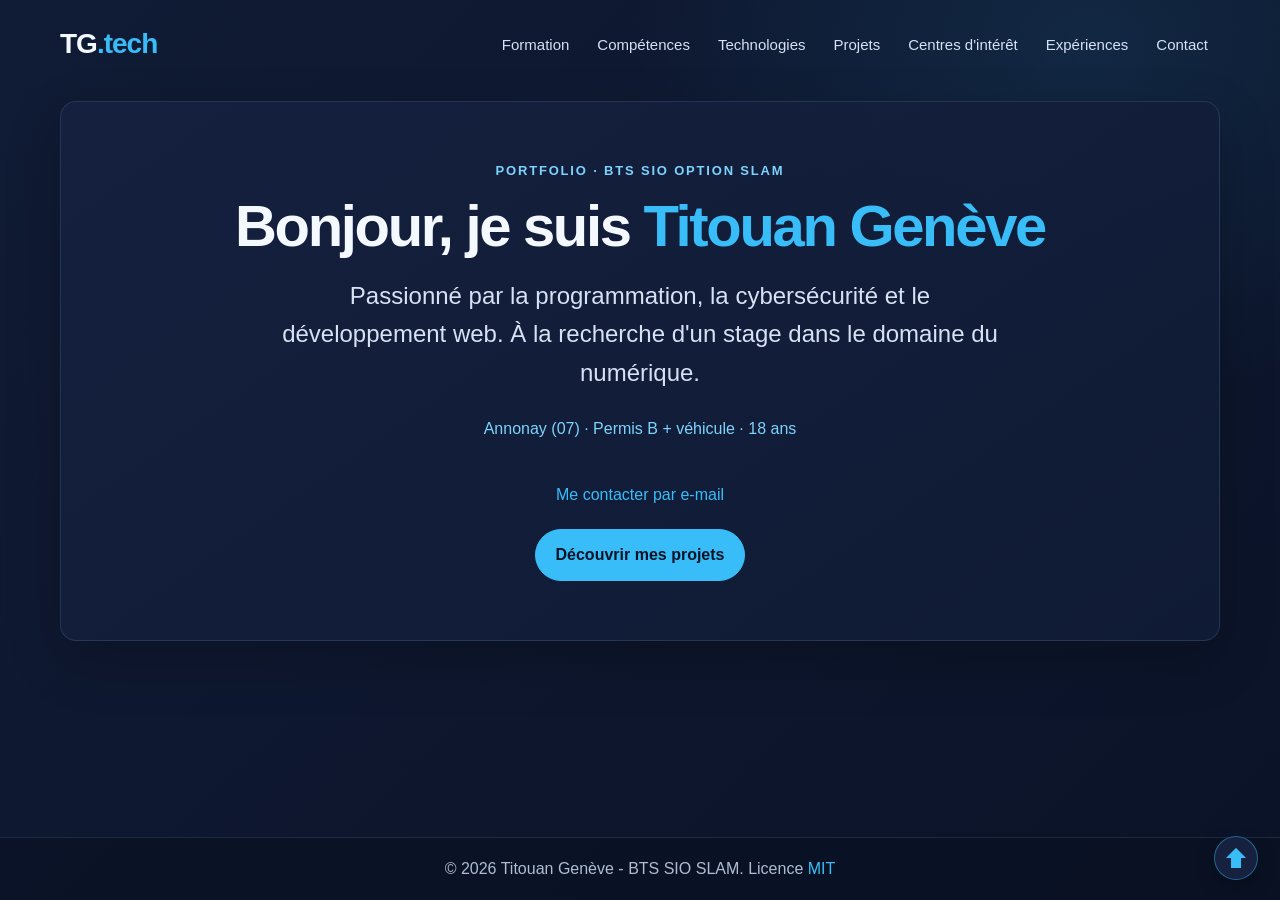
==== commit 35184d92: "." ====
--- a/index.html
+++ b/index.html
@@ -14,20 +14,21 @@
   <body>
     <header class="site-header" id="navbar">
       <a class="logo" href="index.html" aria-label="Accueil, Titouan Genève">
-        TG<span>.dev</span>
+        TG<span>.tech</span>
       </a>
-      <!-- Liens vers les différentes rubriques du portfolio -->
       <nav class="navbar" aria-label="Navigation principale">
-        <a href="html/formation.html" class="navbutton">Formation</a>
-        <a href="html/competences.html" class="navbutton">Compétences</a>
-        <a href="html/projets.html" class="navbutton">Projets</a>
-        <a href="html/centres_interet.html" class="navbutton">Photographie</a>
-        <a href="html/experiences.html" class="navbutton">Expériences</a>
-        <a href="html/contact.html" class="navbutton">Contact</a>
+        <ul>
+          <li><a href="html/formation.html" class="navbutton">Formation</a></li>
+          <li><a href="html/competences.html" class="navbutton">Compétences</a></li>
+          <li><a href="html/technologies.html" class="navbutton">Technologies</a></li>
+          <li><a href="html/projets.html" class="navbutton">Projets</a></li>
+          <li><a href="html/centres_interet.html" class="navbutton">Centres d'intérêt</a></li>
+          <li><a href="html/experiences.html" class="navbutton">Expériences</a></li>
+          <li><a href="html/contact.html" class="navbutton">Contact</a></li>
+        </ul>
       </nav>
     </header>
     <main>
-      <!-- Accroche, présentation du profil et recherche de stage -->
       <section class="paragraphe home-intro">
         <p class="eyebrow">Portfolio · BTS SIO option SLAM</p>
         <h1 class="name">Bonjour, je suis <span>Titouan Genève</span></h1>
@@ -36,10 +37,10 @@
           web. À la recherche d'un stage dans le domaine du numérique.
         </p>
         <p class="infos">Annonay (07) · Permis B + véhicule · 18 ans</p>
+        <p><a href="mailto:titouan.geneve.dev@gmail.com">Me contacter par e-mail</a></p>
         <a class="button-link" href="html/projets.html">Découvrir mes projets</a>
       </section>
     </main>
-    <!-- Retour en haut de page, copyright et licence du projet -->
     <footer>
       <a href="#navbar" class="go-up">
         <img
--- a/css/style.css
+++ b/css/style.css
@@ -1,4 +1,3 @@
-/* Réinitialisation et palette du site */
 * {
   box-sizing: border-box;
 }
@@ -29,7 +28,6 @@
   --color-shadow-rgb: 0, 0, 0;
 }
 
-/* Styles de base et mise en page générale */
 html {
   min-height: 100%;
   scroll-behavior: smooth;
@@ -41,18 +39,15 @@
   min-height: 100vh;
   margin: 0;
   background:
-    radial-gradient(
-      ellipse at 85% 5%,
+    radial-gradient(ellipse at 85% 5%,
       rgba(var(--color-accent-rgb), 0.1),
-      transparent 30%
-    ),
+      transparent 30%),
     linear-gradient(135deg, var(--color-background), var(--color-page));
   color: var(--color-text);
   font-family: "Segoe UI", Tahoma, Geneva, Verdana, sans-serif;
   line-height: 1.6;
 }
 
-/* En-tête et navigation */
 .site-header,
 main {
   width: calc(100% - 1.75rem);
@@ -84,11 +79,21 @@
 }
 
 .navbar {
-  display: flex;
   flex: 1 1 auto;
+}
+
+.navbar ul {
+  display: flex;
   flex-wrap: wrap;
   justify-content: flex-start;
   gap: 0.25rem;
+  margin: 0;
+  padding: 0;
+  list-style: none;
+}
+
+.navbar li {
+  display: block;
 }
 
 .navbutton {
@@ -116,18 +121,15 @@
   padding-bottom: 1.5rem;
 }
 
-/* Sections et introduction de la page d'accueil */
 .paragraphe {
   margin: 0.75rem 0 1.25rem;
   padding: 1.25rem 1rem;
   overflow: hidden;
   border: 1px solid rgba(var(--color-border-rgb), 0.15);
   border-radius: 1rem;
-  background: linear-gradient(
-    145deg,
-    rgba(var(--color-surface-rgb), 0.97),
-    rgba(var(--color-background-rgb), 0.97)
-  );
+  background: linear-gradient(145deg,
+      rgba(var(--color-surface-rgb), 0.97),
+      rgba(var(--color-background-rgb), 0.97));
   box-shadow: 0 20px 55px rgba(var(--color-shadow-rgb), 0.2);
 }
 
@@ -150,12 +152,48 @@
   text-transform: uppercase;
 }
 
+h1,
+h2 {
+  color: var(--color-text);
+}
+
 h1 {
   margin: 0 0 1rem;
-  color: var(--color-text);
   font-size: clamp(2rem, 7vw, 2.875rem);
   line-height: 1.2;
   text-align: center;
+}
+
+a {
+  color : var(--color-accent);
+  text-decoration: none;
+}
+
+nav a {
+  text-decoration-thickness: 0.125rem;
+}
+
+#technologies {
+  scroll-margin-top: 1rem;
+}
+
+#technologies .skills {
+  display: grid;
+  grid-template-columns: repeat(auto-fit, minmax(min(100%, 17rem), 1fr));
+  gap: 1rem;
+}
+
+#technologies .cases {
+  display: flex;
+  min-height: 16rem;
+  align-items: center;
+  flex-direction: column;
+  justify-content: center;
+  text-align: center;
+}
+
+#technologies .cases h2 {
+  margin-bottom: 0.625rem;
 }
 
 .name {
@@ -207,7 +245,6 @@
   text-align: center;
 }
 
-/* Présentation personnelle et profil */
 .about-layout {
   display: grid;
   grid-template-columns: minmax(0, 1fr);
@@ -236,11 +273,9 @@
   padding: 0.875rem 0.875rem 0;
   border: 1px solid rgba(var(--color-accent-rgb), 0.4);
   border-radius: 1.25rem;
-  background: linear-gradient(
-    145deg,
-    var(--color-surface-light),
-    var(--color-background)
-  );
+  background: linear-gradient(145deg,
+      var(--color-surface-light),
+      var(--color-background));
   box-shadow: 0 16px 34px rgba(var(--color-shadow-rgb), 0.22);
 }
 
@@ -270,7 +305,6 @@
   color: var(--color-accent);
 }
 
-/* Compétences, expériences et projets */
 h2 {
   margin: 0 0 0.75rem;
   color: var(--color-accent-light);
@@ -281,28 +315,35 @@
 .skills,
 .work,
 .projets {
-  display: grid;
-  grid-template-columns: minmax(0, 1fr);
+  display: flex;
+  flex-wrap: wrap;
   gap: 1rem;
   margin-top: 1.125rem;
 }
 
 .cases {
-  min-width: 0;
+  flex: 1 1 100%;
+  min-width: min(100%, 14rem);
   padding: 1.25rem;
   border: 1px solid rgba(var(--color-accent-rgb), 0.24);
   border-radius: 1rem;
-  background: linear-gradient(
-    145deg,
-    rgba(var(--color-card-rgb), 0.95),
-    var(--color-surface-card)
-  );
+  background: linear-gradient(145deg,
+      rgba(var(--color-card-rgb), 0.95),
+      var(--color-surface-card));
   transition:
     transform 0.2s ease,
     border-color 0.2s ease,
     box-shadow 0.2s ease;
 }
 
+#technologies .technology-logo {
+  display: block;
+  width: 5rem;
+  height: 5rem;
+  margin-bottom: 1rem;
+  object-fit: contain;
+}
+
 .cases:hover {
   transform: translateY(-3px);
   border-color: rgba(var(--color-accent-rgb), 0.7);
@@ -331,12 +372,21 @@
 }
 
 .challenge-list {
-  display: grid;
-  grid-template-columns: minmax(0, 1fr);
+  display: flex;
+  flex-wrap: wrap;
   gap: 0.375rem 1.125rem;
   margin: 0;
   padding-left: 1.25rem;
   color: var(--color-text-secondary);
+}
+
+.challenge-list li {
+  flex: 0 1 auto;
+  padding: 0.2rem 0.55rem;
+  border: 1px solid rgba(var(--color-accent-rgb), 0.35);
+  border-radius: 999px;
+  list-style: none;
+  background-color: rgba(var(--color-accent-rgb), 0.08);
 }
 
 .challenge-list li::marker {
@@ -360,25 +410,44 @@
 }
 
 .project-media {
+  overflow: hidden;
   margin: 1.25rem 0 0;
+  padding: 0.5rem;
+  border: 1px solid rgba(var(--color-border-rgb), 0.2);
+  border-radius: 1rem;
+  background: linear-gradient(
+    145deg,
+    rgba(var(--color-accent-rgb), 0.08),
+    rgba(var(--color-dark-rgb), 0.55)
+  );
+  box-shadow: 0 0.75rem 1.5rem rgba(var(--color-shadow-rgb), 0.18);
 }
 
 .project-video {
   display: block;
   width: 100%;
-  max-height: 26.25rem;
+  height: auto;
+  aspect-ratio: 16 / 9;
   border-radius: 0.75rem;
   background-color: var(--color-page);
+  accent-color: var(--color-accent);
+  color-scheme: dark;
+  object-fit: cover;
+}
+
+.interest-video .project-media {
+  max-width: 44rem;
+  margin: 1.25rem auto 0;
 }
 
 .project-video-caption {
-  margin-top: 0.5rem;
+  margin: 0.625rem 0.25rem 0.25rem;
   color: var(--color-text-muted);
   font-size: 0.8125rem;
+  line-height: 1.5;
   text-align: center;
 }
 
-/* Tableau du parcours */
 .table-wrapper {
   max-width: 100%;
   overflow-x: auto;
@@ -416,7 +485,6 @@
   color: var(--color-accent-light);
 }
 
-/* Galerie photographique */
 .photos-grid {
   display: grid;
   grid-template-columns: minmax(0, 1fr);
@@ -454,13 +522,17 @@
   object-fit: cover;
 }
 
+#photographie .image-photo {
+  height: auto;
+  aspect-ratio: 1 / 1;
+}
+
 .description-photo {
   padding: 0.75rem 0.875rem;
   color: var(--color-text-secondary);
   font-size: 0.875rem;
 }
 
-/* Coordonnées et formulaire de contact */
 .contact {
   display: flex;
   flex-direction: column;
@@ -477,25 +549,44 @@
   background-color: rgba(var(--color-dark-rgb), 0.48);
 }
 
+.contactlink-heading .eyebrow {
+  margin-bottom: 0.375rem;
+  text-align: left;
+}
+
+.contactlink-heading h2 {
+  margin-bottom: 0.5rem;
+}
+
+.contactlink-heading > p:last-child {
+  margin: 0;
+  color: var(--color-text-muted);
+}
+
 .contactlink {
-  display: flex;
-  flex-direction: column;
+  display: grid;
+  grid-template-columns: minmax(0, 1fr);
   gap: 0.75rem;
-  max-width: 21.25rem;
+  margin: 1.125rem 0 0;
+  padding: 0;
+  list-style: none;
+}
+
+.contactlink li {
+  min-width: 0;
 }
 
 .contact-link-item {
   display: flex;
-  min-height: 3rem;
+  min-height: 4.5rem;
   align-items: center;
-  gap: 0.75rem;
-  padding: 0.625rem 0.875rem;
+  gap: 0.875rem;
+  padding: 0.75rem 0.875rem;
   border: 1px solid rgba(var(--color-accent-rgb), 0.35);
   border-radius: 0.75rem;
-  background-color: var(--color-surface);
+  background: linear-gradient(145deg, var(--color-surface), var(--color-surface-card));
   color: var(--color-text);
   font-size: 0.9375rem;
-  font-weight: 600;
   text-decoration: none;
   transition:
     transform 0.2s ease,
@@ -511,16 +602,76 @@
 }
 
 .contact-icon {
-  width: 1.625rem;
-  height: 1.625rem;
+  display: block;
+  width: 2.5rem;
+  height: 2.5rem;
   flex-shrink: 0;
   object-fit: contain;
 }
 
+.contact-link-copy {
+  display: grid;
+  min-width: 0;
+  gap: 0.125rem;
+}
+
+.contact-link-title {
+  font-weight: 700;
+}
+
+.contact-link-value {
+  overflow-wrap: anywhere;
+  color: var(--color-text-muted);
+  font-size: 0.8125rem;
+  font-weight: 400;
+}
+
 .contact-form {
   display: flex;
   flex-direction: column;
   gap: 0.625rem;
+}
+
+.contact-form fieldset {
+  display: flex;
+  flex-direction: column;
+  gap: 0.625rem;
+  margin: 0;
+  padding: 1rem;
+  border: 1px solid rgba(var(--color-accent-rgb), 0.28);
+  border-radius: 0.75rem;
+}
+
+.contact-form legend {
+  padding: 0 0.375rem;
+  color: var(--color-accent-light);
+  font-weight: 700;
+}
+
+.radio-group,
+.checkbox-label {
+  display: flex;
+  flex-wrap: wrap;
+  align-items: center;
+  gap: 0.75rem;
+  color: var(--color-text-secondary);
+}
+
+.radio-group label {
+  margin: 0;
+}
+
+.contact-form .field-group {
+  display: flex;
+  flex-direction: column;
+  gap: 0.625rem;
+}
+
+.contact-form .field-label {
+  margin: 0;
+  color: var(--color-text-secondary);
+  font-size: 0.875rem;
+  font-weight: 600;
 }
 
 .powered-by {
@@ -555,8 +706,14 @@
   font-weight: 600;
 }
 
+.contact-form label > [aria-hidden="true"],
+.contact-form .field-label > [aria-hidden="true"] {
+  color: var(--color-accent-light);
+}
+
 .contact-form input,
-.contact-form textarea {
+.contact-form textarea,
+.contact-form select {
   width: 100%;
   padding: 0.75rem 0.875rem;
   border: 1px solid rgba(var(--color-border-rgb), 0.26);
@@ -569,6 +726,17 @@
     box-shadow 0.2s ease;
 }
 
+.contact-form input[type="radio"],
+.contact-form input[type="checkbox"] {
+  width: auto;
+  margin: 0;
+  padding: 0;
+  border: 0;
+  border-radius: 0;
+  background: transparent;
+  accent-color: var(--color-accent);
+}
+
 .contact-form textarea {
   min-height: 8.125rem;
   resize: vertical;
@@ -580,6 +748,7 @@
 }
 
 .contact-form input:focus,
+.contact-form select:focus,
 .contact-form textarea:focus {
   border-color: var(--color-accent);
   outline: none;
@@ -609,7 +778,18 @@
   box-shadow: 0 8px 18px rgba(var(--color-accent-rgb), 0.2);
 }
 
-/* Pied de page et repères de focus clavier */
+.interest-aside {
+  margin-top: 1.5rem;
+  padding: 1rem;
+  border-left: 0.25rem solid var(--color-accent);
+  border-radius: 0 0.75rem 0.75rem 0;
+  background-color: rgba(var(--color-accent-rgb), 0.08);
+}
+
+.interest-video {
+  margin-top: 1.5rem;
+}
+
 footer {
   position: relative;
   margin-top: auto;
@@ -662,7 +842,6 @@
   outline-offset: 0.1875rem;
 }
 
-/* Adaptation aux écrans de 375 px et plus */
 @media screen and (min-width: 375px) {
   .site-header {
     padding: 1.125rem 0;
@@ -678,8 +857,8 @@
   }
 }
 
-/* Adaptation aux tablettes */
 @media screen and (min-width: 768px) {
+
   .site-header,
   main {
     width: calc(100% - 3rem);
@@ -694,8 +873,15 @@
   }
 
   .navbar {
+    gap: 0.375rem;
+  }
+
+  .navbar ul {
     justify-content: flex-end;
-    gap: 0.375rem;
+  }
+
+  .contactlink {
+    grid-template-columns: repeat(2, minmax(0, 1fr));
   }
 
   .navbutton {
@@ -715,11 +901,17 @@
   .skills,
   .work,
   .projets {
-    grid-template-columns: repeat(2, minmax(0, 1fr));
+    gap: 1rem;
+  }
+
+  .skills .cases,
+  .work .cases,
+  .projets .cases {
+    flex-basis: calc(50% - 0.5rem);
   }
 
   .challenge-list {
-    grid-template-columns: repeat(2, minmax(0, 1fr));
+    gap: 0.5rem;
   }
 
   .profile-photo {
@@ -736,8 +928,21 @@
   }
 }
 
-/* Adaptation aux grands écrans */
+@media screen and (min-width: 1024px) {
+  .contact {
+    display: grid;
+    grid-template-columns: minmax(17rem, 0.9fr) minmax(0, 1.65fr);
+    align-items: start;
+    gap: 1.125rem;
+  }
+
+  .contactlink {
+    grid-template-columns: minmax(0, 1fr);
+  }
+}
+
 @media screen and (min-width: 1440px) {
+
   .site-header,
   main {
     width: min(100% - 4rem, 72.5rem);
@@ -773,24 +978,24 @@
   .skills,
   .work,
   .projets {
-    grid-template-columns: repeat(3, minmax(0, 1fr));
+    gap: 1.125rem;
+  }
+
+  .skills .cases,
+  .work .cases,
+  .projets .cases {
+    flex-basis: calc(33.333% - 0.75rem);
   }
 
   .contact {
-    flex-direction: row;
     gap: 1.125rem;
   }
 
   .divcontact {
-    flex: 1 1 50%;
     padding: 1.5rem;
-  }
-
-  .contactlink {
-    max-width: 21.25rem;
   }
 
   .home-intro {
     min-height: 60vh;
   }
-}
+}
